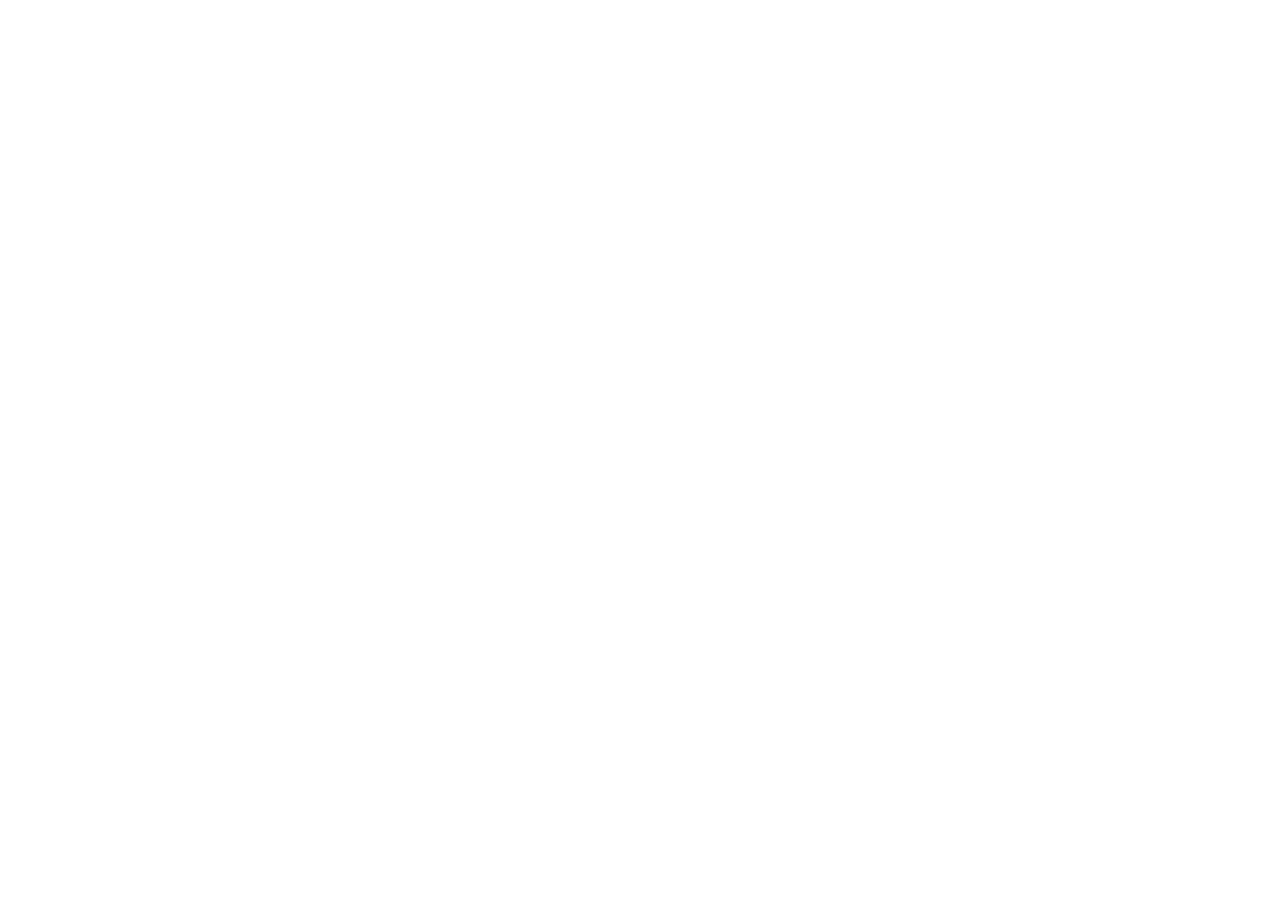
==== portfolio.html @ 80ed5ce6 "создал новую страницу портфолио" ====
<!DOCTYPE html>
<html lang="uk">
<head>
  <meta charset="UTF-8">
  <meta http-equiv="X-UA-Compatible" content="IE=edge">
  <meta name="viewport" content="width=device-width, initial-scale=1.0">
  <title>Веб Студія</title>
  <link rel="stylesheet" href="./css/styles.css">
</head>
<body>
  
</body>
</html>
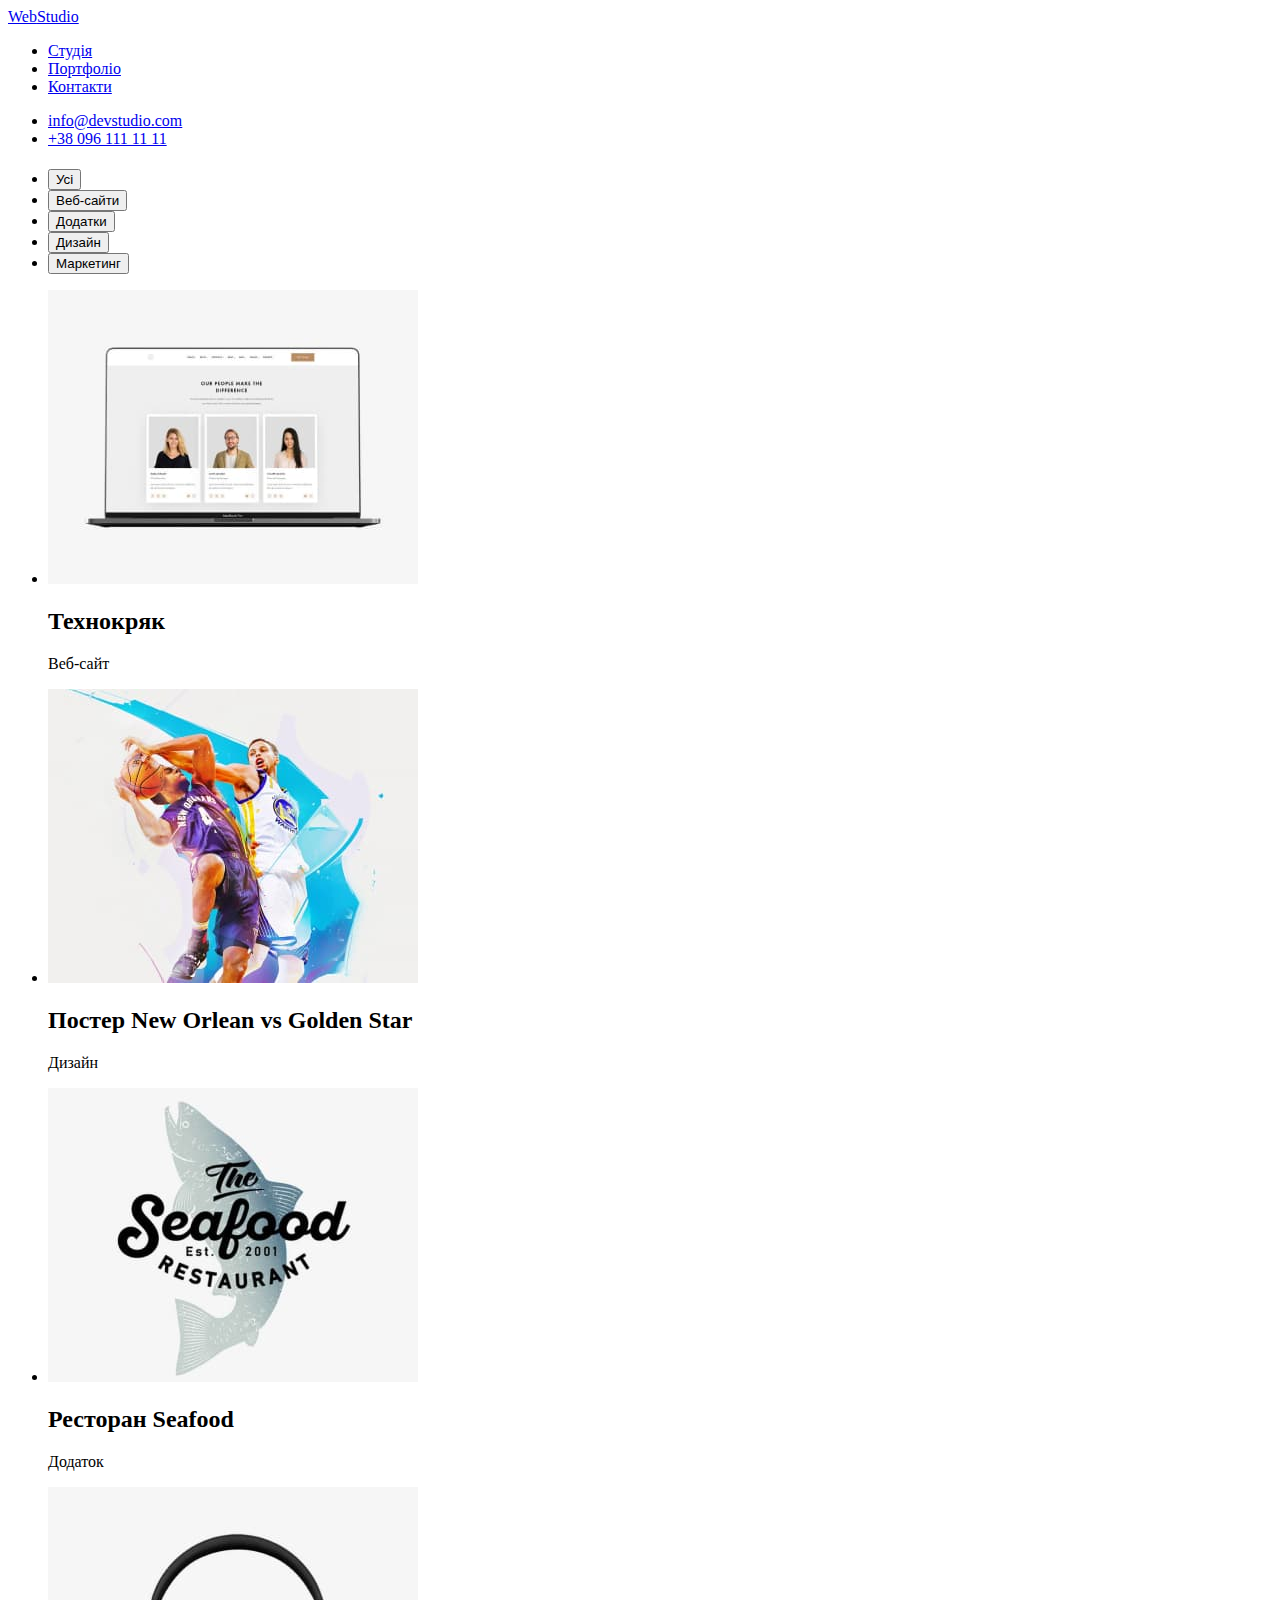
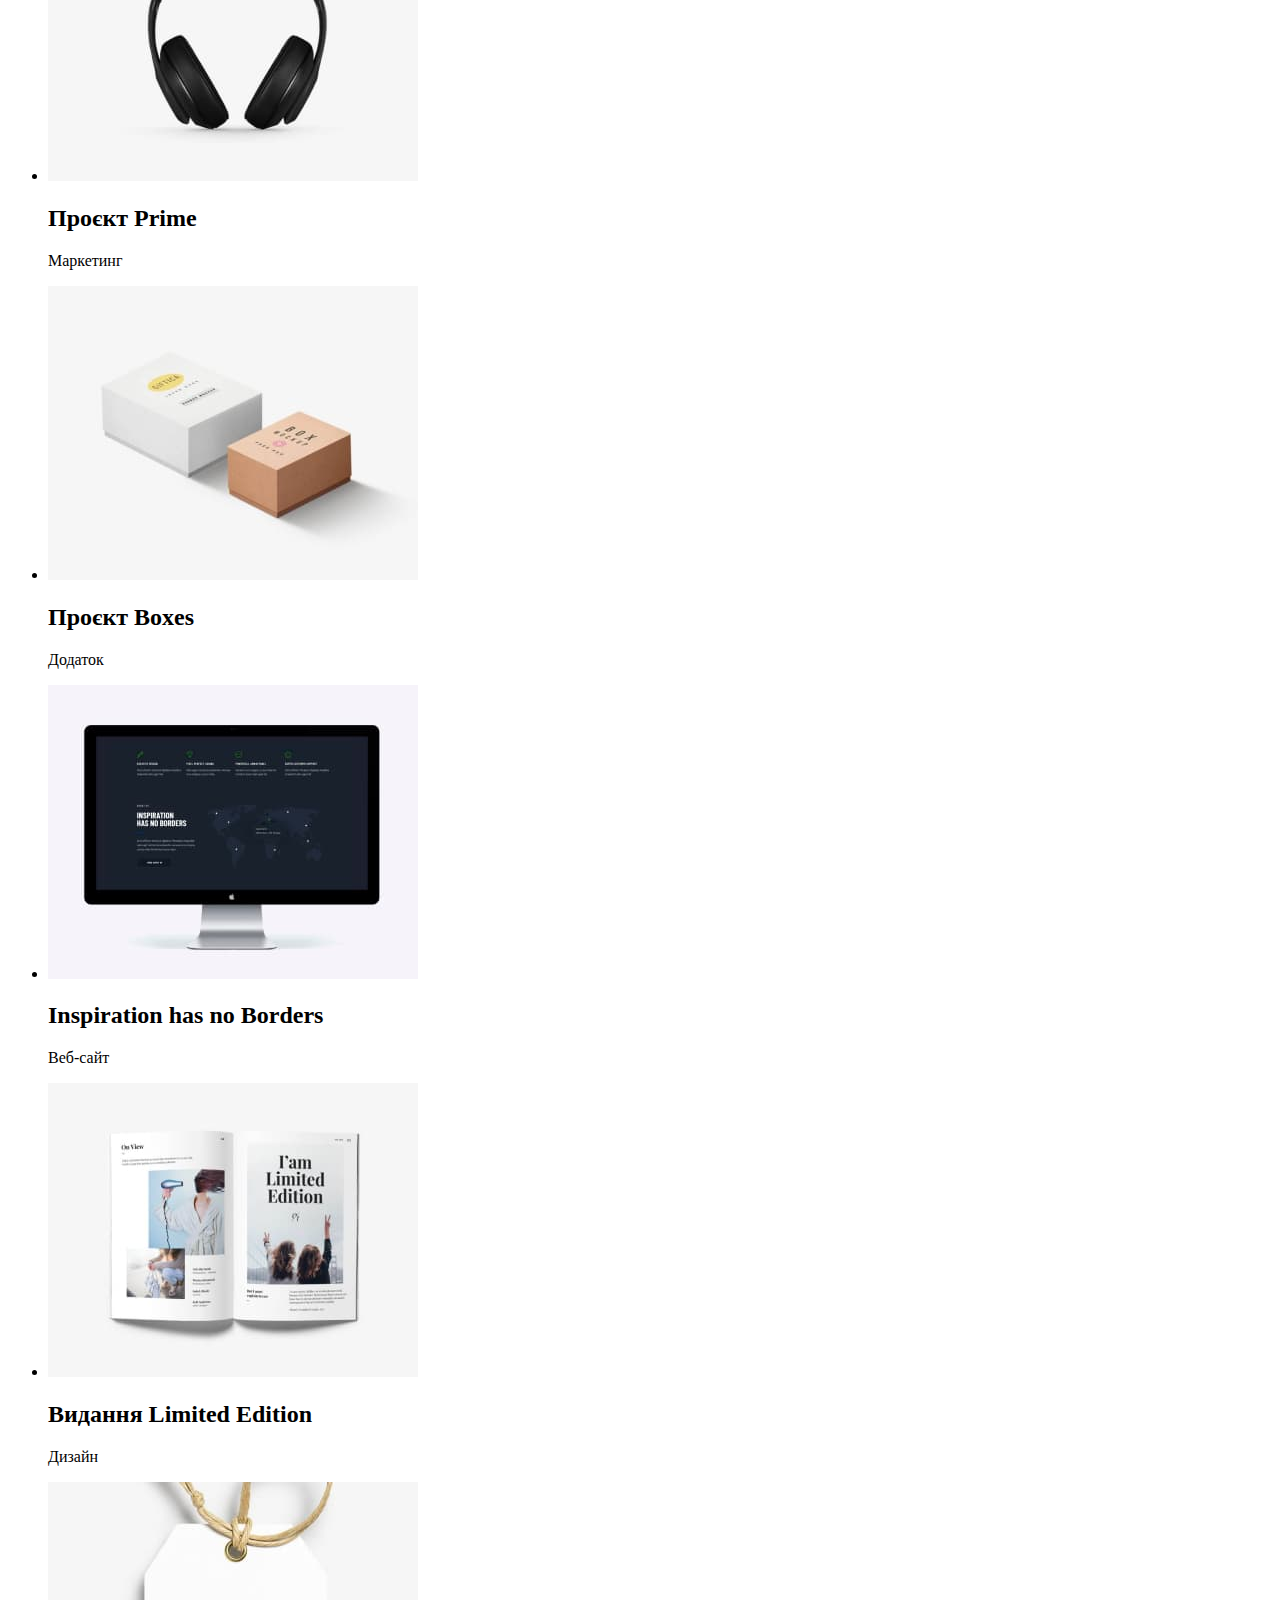
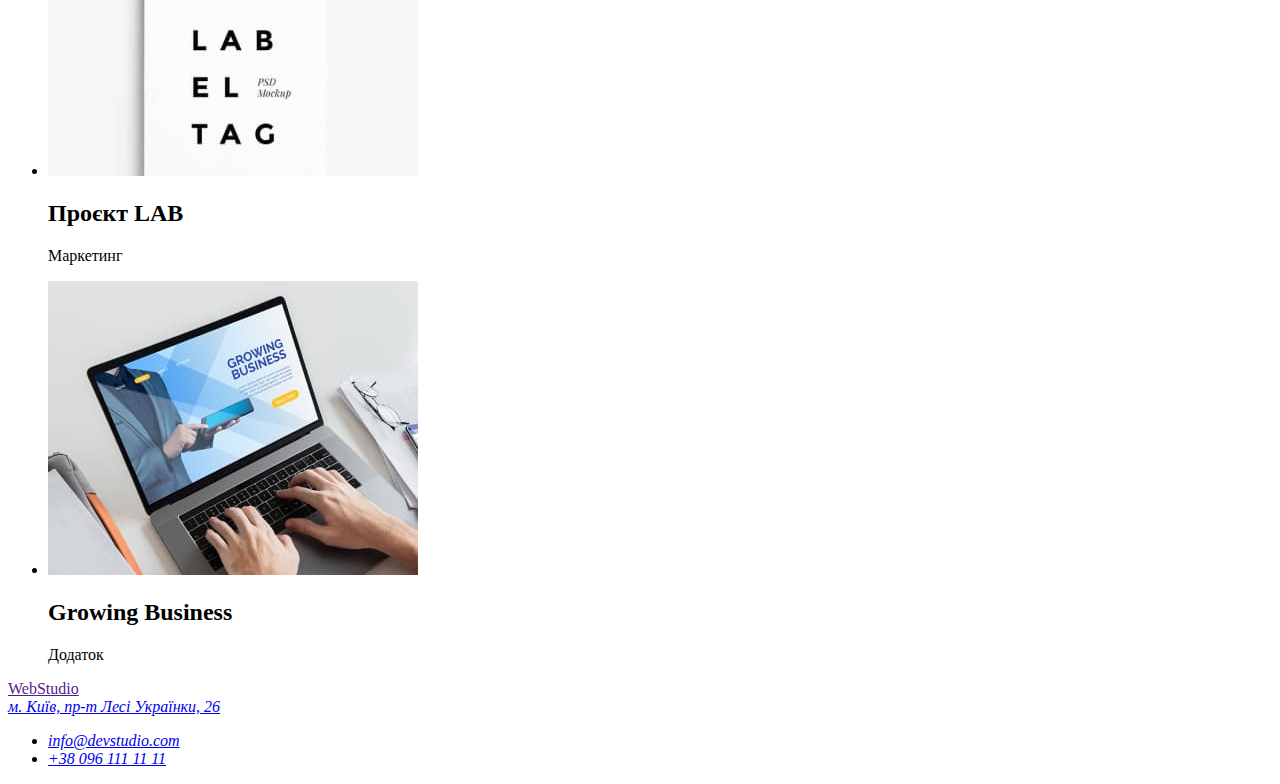
==== commit 98b0b01e: "добавил фото" ====
--- a/portfolio.html
+++ b/portfolio.html
@@ -8,6 +8,98 @@
   <link rel="stylesheet" href="./css/styles.css">
 </head>
 <body>
+
+  <header>
+    <nav>
+      <a href="/">
+        <span>Web</span>Studio
+      </a>
+      <ul>
+        <li><a href="./index.html">Студія</a></li>
+        <li><a href="./portfolio.html">Портфоліо</a></li>
+        <li><a href="./index.html">Контакти</a></li>
+      </ul>
+    </nav>
+    <ul>
+      <li><a href="mailto:info@devstudio.com">info@devstudio.com</a></li>
+      <li><a href="tel:+380961111111">+38 096 111 11 11</a></li>
+    </ul>
+  </header>
+
+  <main>
+    <h1></h1>
+    <ul>
+      <li><button type="button">Усі</button></li>
+      <li><button type="button">Веб-сайти</button></li>
+      <li><button type="button">Додатки</button></li>
+      <li><button type="button">Дизайн</button></li>
+      <li><button type="button">Маркетинг</button></li>
+    </ul>
+
+    <section>
+
+      <ul>
+        <li>
+          <img src="./images/websait.jpeg" alt="вебсайт">
+          <h2>Технокряк</h2>
+          <p>Веб-сайт</p>
+        </li>
+        <li>
+          <img src="./images/basketsport.jpeg" alt="постер">
+          <h2>Постер New Orlean vs Golden Star</h2>
+          <p>Дизайн</p>
+        </li>
+        <li>
+          <img src="./images/seafood.jpeg" alt="додаток ресторан">
+          <h2>Ресторан Seafood</h2>
+          <p>Додаток</p>
+        </li>
+        <li>
+          <img src="./images/headphones.jpeg" alt="навушники">
+          <h2>Проєкт Prime</h2>
+          <p>Маркетинг</p>
+        </li>
+        <li>
+          <img src="./images/box.jpeg" alt="коробки">
+          <h2>Проєкт Boxes</h2>
+          <p>Додаток</p>
+        </li>
+        <li>
+          <img src="./images/mac.jpeg" alt="макентош">
+          <h2>Inspiration has no Borders</h2>
+          <p>Веб-сайт</p>
+        </li>
+        <li>
+          <img src="./images/book.jpeg" alt="книга">
+          <h2>Видання Limited Edition</h2>
+          <p>Дизайн</p>
+        </li>
+        <li>
+          <img src="./images/lab.jpeg" alt="лейба">
+          <h2>Проєкт LAB</h2>
+          <p>Маркетинг</p>
+        </li>
+        <li>
+          <img src="./images/macpro.jpeg" alt="макбук">
+          <h2>Growing Business</h2>
+          <p>Додаток</p>
+        </li>
+      </ul>
+    </section>
+  </main>
+
+  <footer>
+    <a href="">
+      <span>Web</span>Studio
+    </a>
+    <address>
+      <a href="https://goo.gl/maps/vBp6YSZijUW81bZh8" target="_blank">м. Київ, пр-т Лесі Українки, 26</a>
+      <ul>
+        <li><a href="mailto:info@devstudio.com">info@devstudio.com</a></li>
+        <li><a href="tel:+380961111111">+38 096 111 11 11</a></li>
+      </ul>
+    </address>
+  </footer>
   
 </body>
 </html>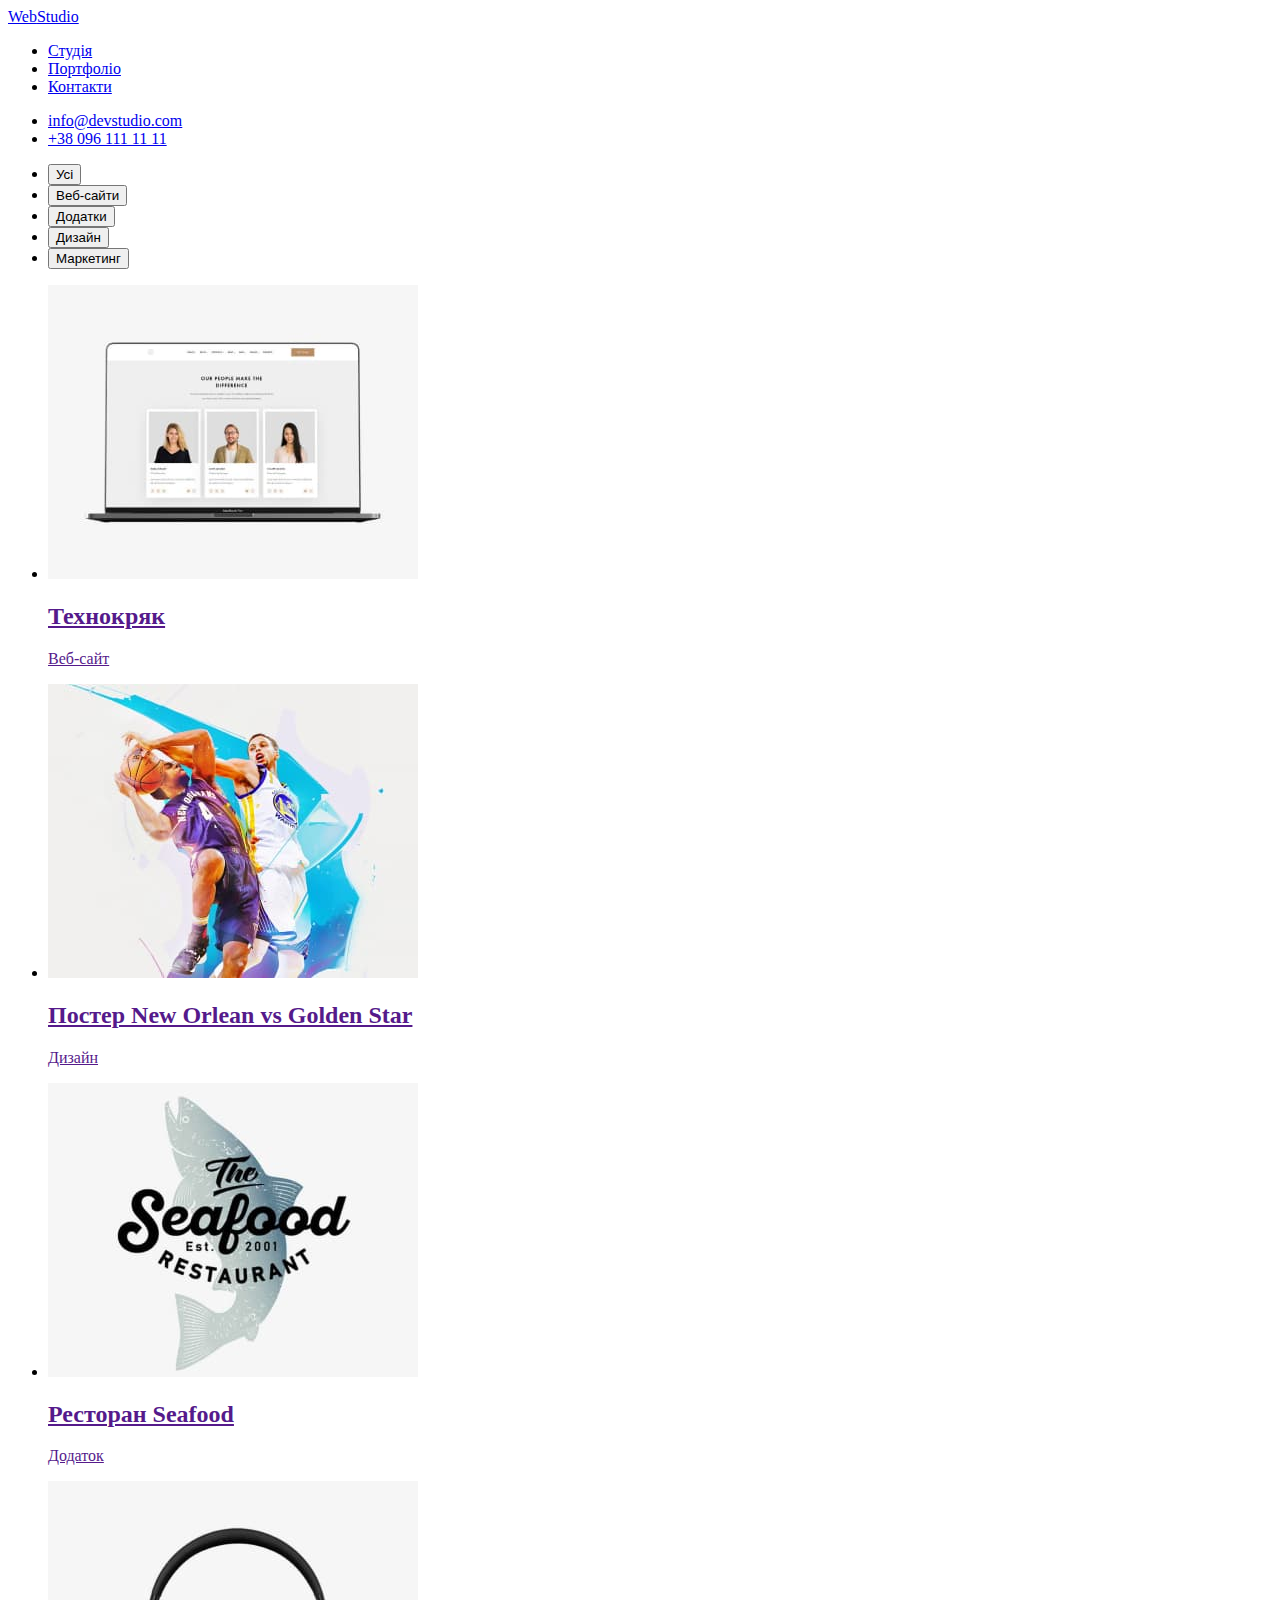
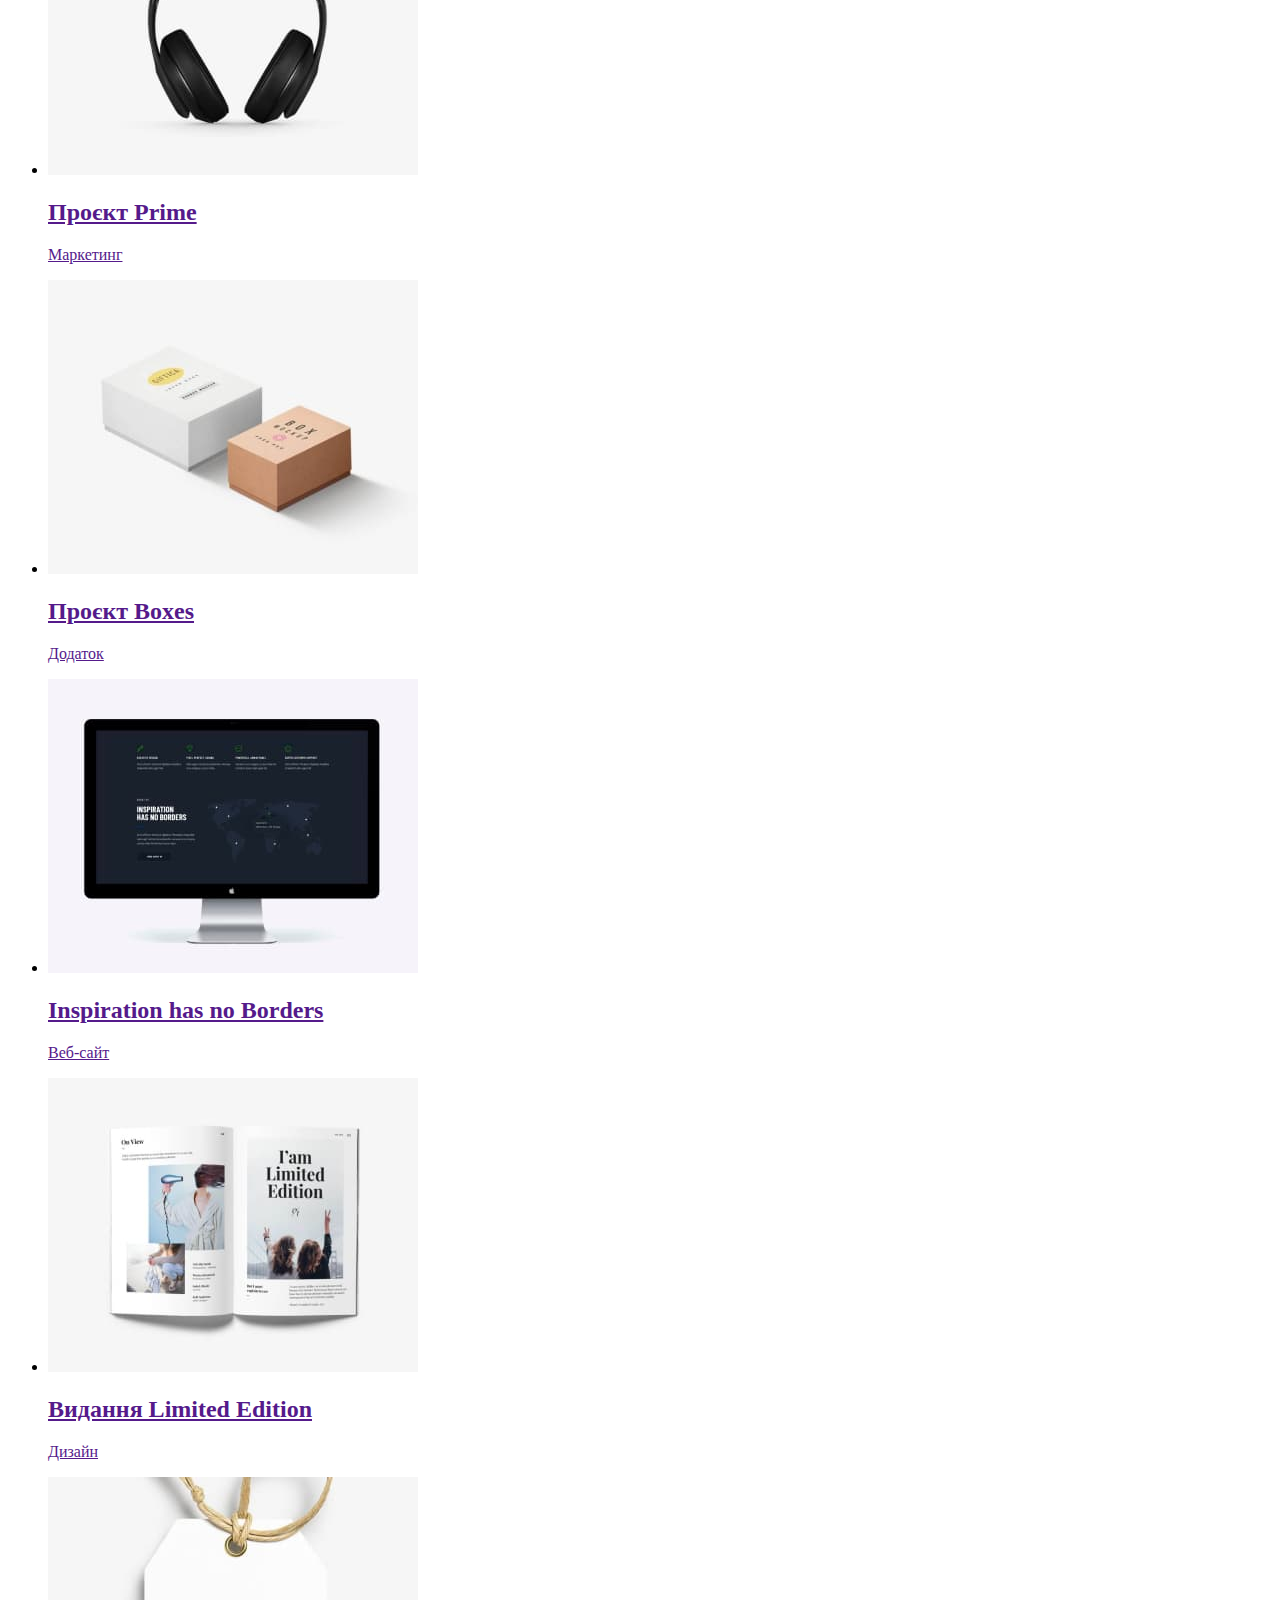
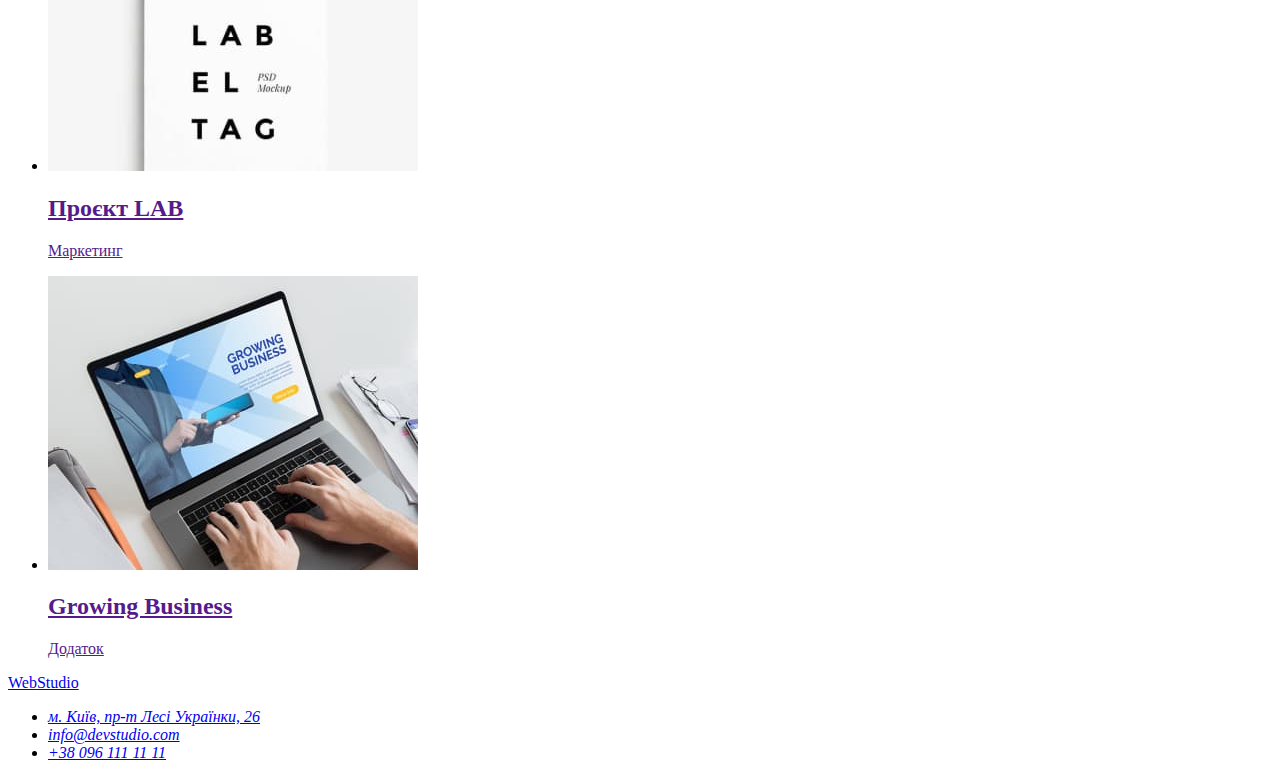
==== commit da1d31ac: "Добавил страницу портфолио" ====
--- a/portfolio.html
+++ b/portfolio.html
@@ -5,98 +5,138 @@
   <meta http-equiv="X-UA-Compatible" content="IE=edge">
   <meta name="viewport" content="width=device-width, initial-scale=1.0">
   <title>Веб Студія</title>
+  <link rel="preconnect" href="https://fonts.googleapis.com">
+  <link rel="preconnect" href="https://fonts.gstatic.com" crossorigin>
+  <link href="https://fonts.googleapis.com/css2?family=Raleway:wght@700&family=Roboto:wght@400;500;700;900&display=swap" rel="stylesheet">
   <link rel="stylesheet" href="./css/styles.css">
 </head>
 <body>
 
-  <header>
-    <nav>
-      <a href="/">
-        <span>Web</span>Studio
+  <!-- Шапка -->
+  <header class="header">
+    <nav class="header-nav">
+      <!-- Лого -->
+      <a class="logo link" href="./index.html">
+        Web<span class="logo-black">Studio</span>
       </a>
-      <ul>
-        <li><a href="./index.html">Студія</a></li>
-        <li><a href="./portfolio.html">Портфоліо</a></li>
-        <li><a href="./index.html">Контакти</a></li>
+      <!-- Навигация -->
+      <ul class="list">
+        <li><a class="header-nav-link link" href="./index.html">Студія</a></li>
+        <li><a class="header-nav-link link current" href="./portfolio.html">Портфоліо</a></li>
+        <li><a class="header-nav-link link" href="./index.html">Контакти</a></li>
       </ul>
     </nav>
-    <ul>
-      <li><a href="mailto:info@devstudio.com">info@devstudio.com</a></li>
-      <li><a href="tel:+380961111111">+38 096 111 11 11</a></li>
+    <!-- Контакты -->
+    <ul class="list">
+      <li><a class="header-contact-link link" href="mailto:info@devstudio.com">info@devstudio.com</a></li>
+      <li><a class="header-contact-link link" href="tel:+380961111111">+38 096 111 11 11</a></li>
     </ul>
   </header>
-
+  <!-- Примеры работ -->
   <main>
-    <h1></h1>
-    <ul>
-      <li><button type="button">Усі</button></li>
-      <li><button type="button">Веб-сайти</button></li>
-      <li><button type="button">Додатки</button></li>
-      <li><button type="button">Дизайн</button></li>
-      <li><button type="button">Маркетинг</button></li>
-    </ul>
-
     <section>
-
-      <ul>
+      <h1 hidden>Приклади робіт</h1>
+      <ul class="list">
         <li>
-          <img src="./images/websait.jpeg" alt="вебсайт">
-          <h2>Технокряк</h2>
-          <p>Веб-сайт</p>
+          <button class="portfolio-btn" type="button">Усі</button>
         </li>
         <li>
-          <img src="./images/basketsport.jpeg" alt="постер">
-          <h2>Постер New Orlean vs Golden Star</h2>
-          <p>Дизайн</p>
+          <button class="portfolio-btn" type="button">Веб-сайти</button>
         </li>
         <li>
-          <img src="./images/seafood.jpeg" alt="додаток ресторан">
-          <h2>Ресторан Seafood</h2>
-          <p>Додаток</p>
+          <button class="portfolio-btn" type="button">Додатки</button>
         </li>
         <li>
-          <img src="./images/headphones.jpeg" alt="навушники">
-          <h2>Проєкт Prime</h2>
-          <p>Маркетинг</p>
+          <button class="portfolio-btn" type="button">Дизайн</button>
         </li>
         <li>
-          <img src="./images/box.jpeg" alt="коробки">
-          <h2>Проєкт Boxes</h2>
-          <p>Додаток</p>
+          <button class="portfolio-btn" type="button">Маркетинг</button>
+        </li>
+      </ul>
+    </section>
+    
+    <!-- Портфолио примеров работ -->
+    <section>
+      <ul class="list">
+        <li>
+          <a class="link" href="">
+            <img src="./images/websait.jpeg" alt="вебсайт" width="370">
+            <h2 class="portfolio-list-title">Технокряк</h2>
+            <p class="portfolio-list-text">Веб-сайт</p> 
+          </a>
         </li>
         <li>
-          <img src="./images/mac.jpeg" alt="макентош">
-          <h2>Inspiration has no Borders</h2>
-          <p>Веб-сайт</p>
+          <a class="link" href="">
+            <img src="./images/basketsport.jpeg" alt="постер" width="370">
+            <h2 class="portfolio-list-title">Постер New Orlean vs Golden Star</h2>
+            <p class="portfolio-list-text">Дизайн</p>
+          </a>
         </li>
         <li>
-          <img src="./images/book.jpeg" alt="книга">
-          <h2>Видання Limited Edition</h2>
-          <p>Дизайн</p>
+          <a class="link" href="">
+            <img src="./images/seafood.jpeg" alt="додаток ресторан" width="370">
+            <h2 class="portfolio-list-title">Ресторан Seafood</h2>
+            <p class="portfolio-list-text">Додаток</p>
+          </a>
         </li>
         <li>
-          <img src="./images/lab.jpeg" alt="лейба">
-          <h2>Проєкт LAB</h2>
-          <p>Маркетинг</p>
+          <a class="link" href="">
+            <img src="./images/headphones.jpeg" alt="навушники" width="370">
+            <h2 class="portfolio-list-title">Проєкт Prime</h2>
+            <p class="portfolio-list-text">Маркетинг</p>
+          </a>
         </li>
         <li>
-          <img src="./images/macpro.jpeg" alt="макбук">
-          <h2>Growing Business</h2>
-          <p>Додаток</p>
+          <a class="link" href="">
+            <img src="./images/box.jpeg" alt="коробки" width="370">
+            <h2 class="portfolio-list-title">Проєкт Boxes</h2>
+            <p class="portfolio-list-text">Додаток</p>
+          </a>
+        </li>
+        <li>
+          <a class="link" href="">
+            <img src="./images/mac.jpeg" alt="макентош" width="370">
+            <h2 class="portfolio-list-title">Inspiration has no Borders</h2>
+            <p class="portfolio-list-text">Веб-сайт</p>
+          </a>
+        </li>
+        <li>
+          <a class="link" href="">
+            <img src="./images/book.jpeg" alt="книга" width="370">
+            <h2 class="portfolio-list-title"> Видання Limited Edition</h2>
+            <p class="portfolio-list-text">Дизайн</p>
+          </a>
+        </li>
+        <li>
+          <a class="link" href="">
+            <img src="./images/lab.jpeg" alt="лейба" width="370">
+            <h2 class="portfolio-list-title">Проєкт LAB</h2>
+            <p class="portfolio-list-text">Маркетинг</p>
+          </a>
+        </li>
+        <li>
+          <a class="link" href="">
+            <img src="./images/macpro.jpeg" alt="макбук" width="370">
+            <h2 class="portfolio-list-title">Growing Business</h2>
+            <p class="portfolio-list-text">Додаток</p>
+          </a>
         </li>
       </ul>
     </section>
   </main>
-
-  <footer>
-    <a href="">
-      <span>Web</span>Studio
+  <!-- Подвал -->
+  <footer class="footer">
+    <a class="logo link" href="./index.html" >
+      Web<span class="logo-white">Studio</span>
     </a>
-    <address>
-      <a href="https://goo.gl/maps/vBp6YSZijUW81bZh8" target="_blank">м. Київ, пр-т Лесі Українки, 26</a>
-      <ul>
-        <li><a href="mailto:info@devstudio.com">info@devstudio.com</a></li>
-        <li><a href="tel:+380961111111">+38 096 111 11 11</a></li>
+    <!-- Контакты -->
+    <address class="contacts-footer">
+      <ul class="list">
+        <li>
+          <a class="footer-contact-link address link" href="https://goo.gl/maps/vBp6YSZijUW81bZh8 " target="_blank" rel="noreferrer noopener">м. Київ, пр-т Лесі Українки, 26</a>
+        </li>
+        <li><a class="footer-contact-link link" href="mailto:info@devstudio.com">info@devstudio.com</a></li>
+        <li><a class="footer-contact-link link" href="tel:+380961111111">+38 096 111 11 11</a></li>
       </ul>
     </address>
   </footer>
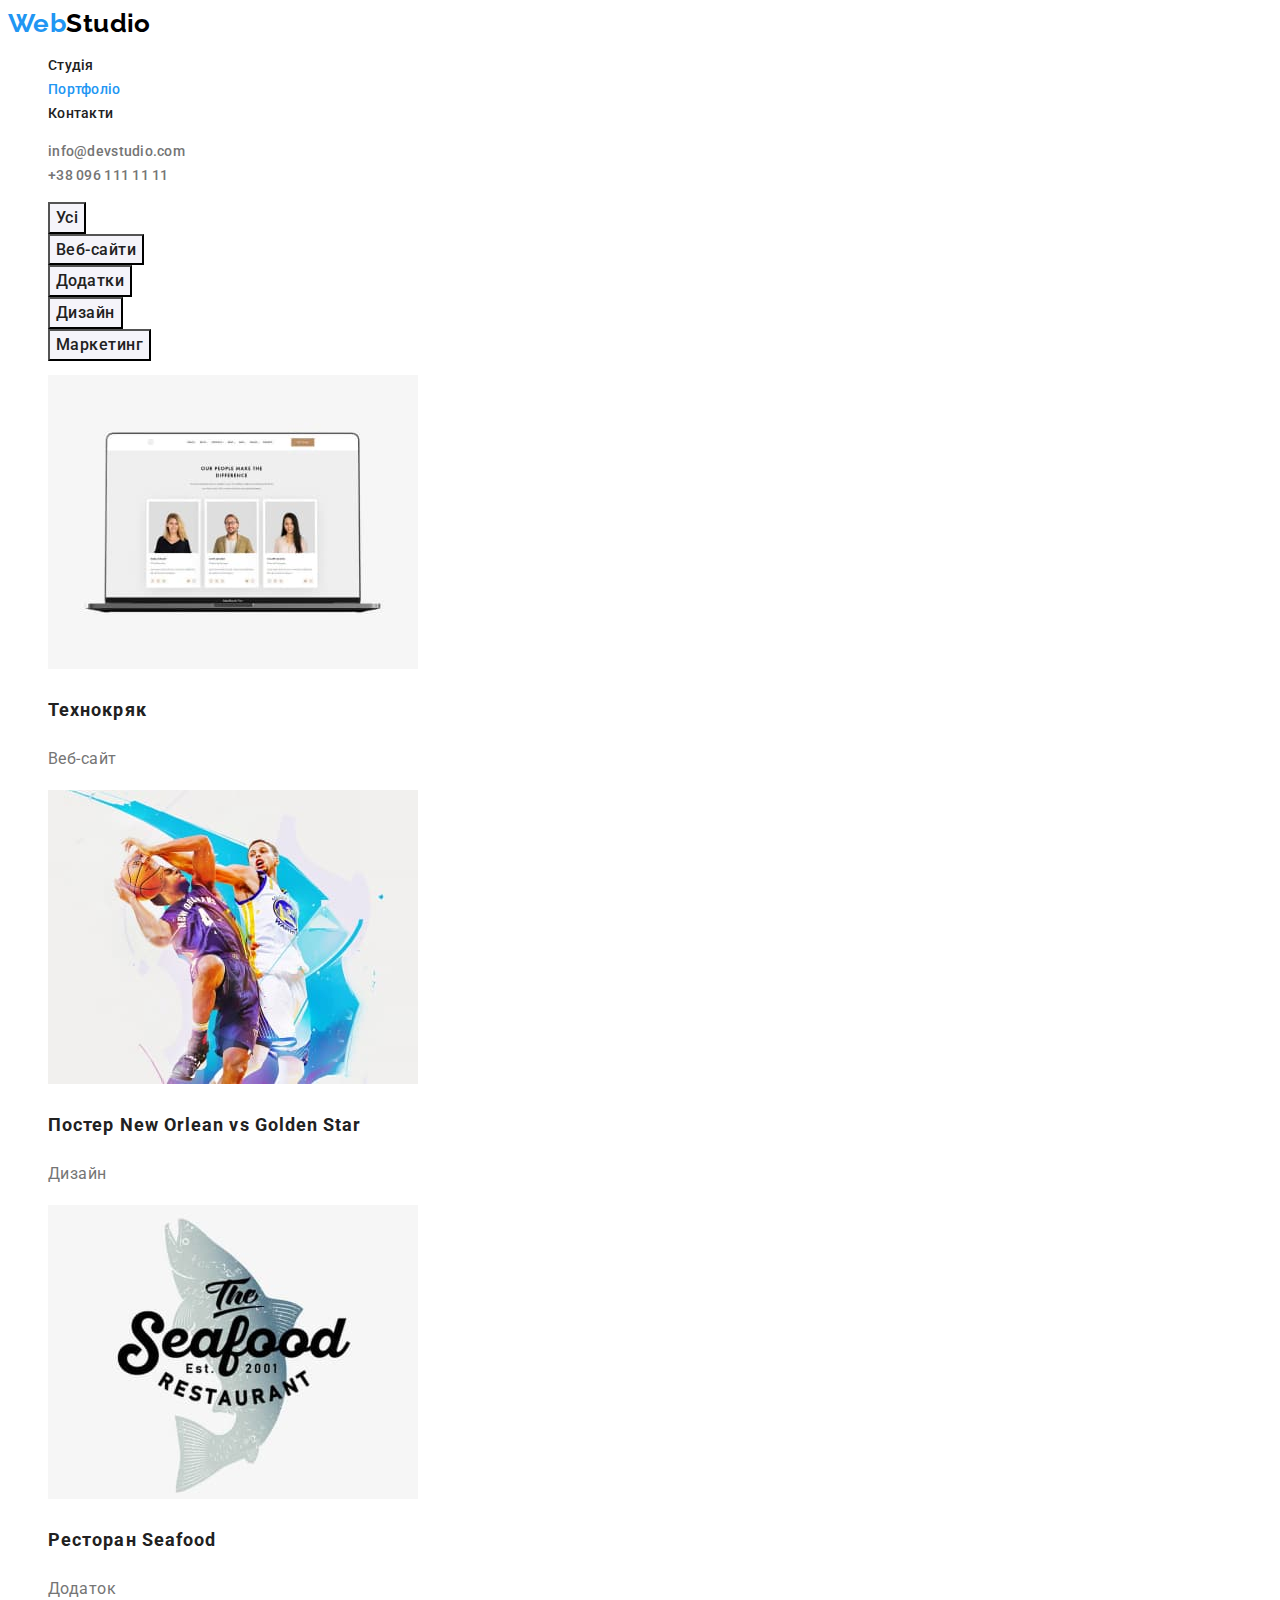
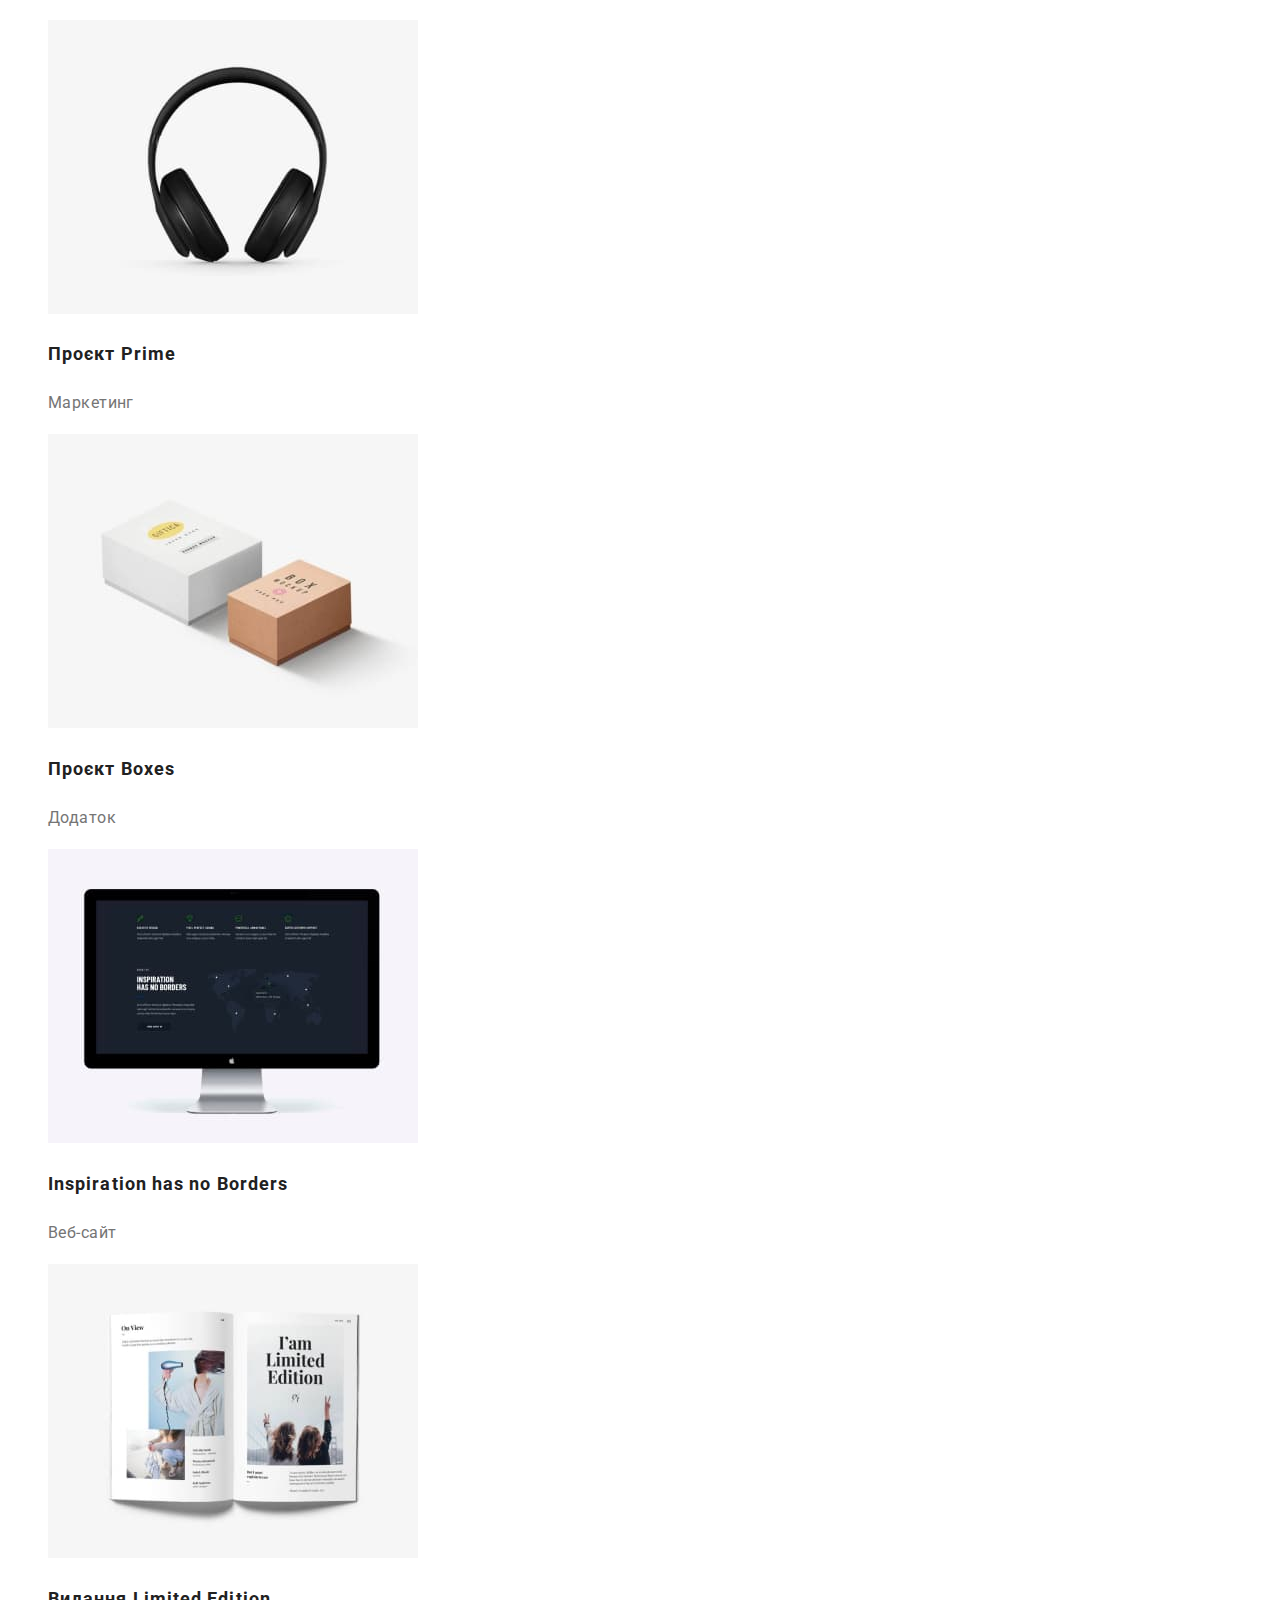
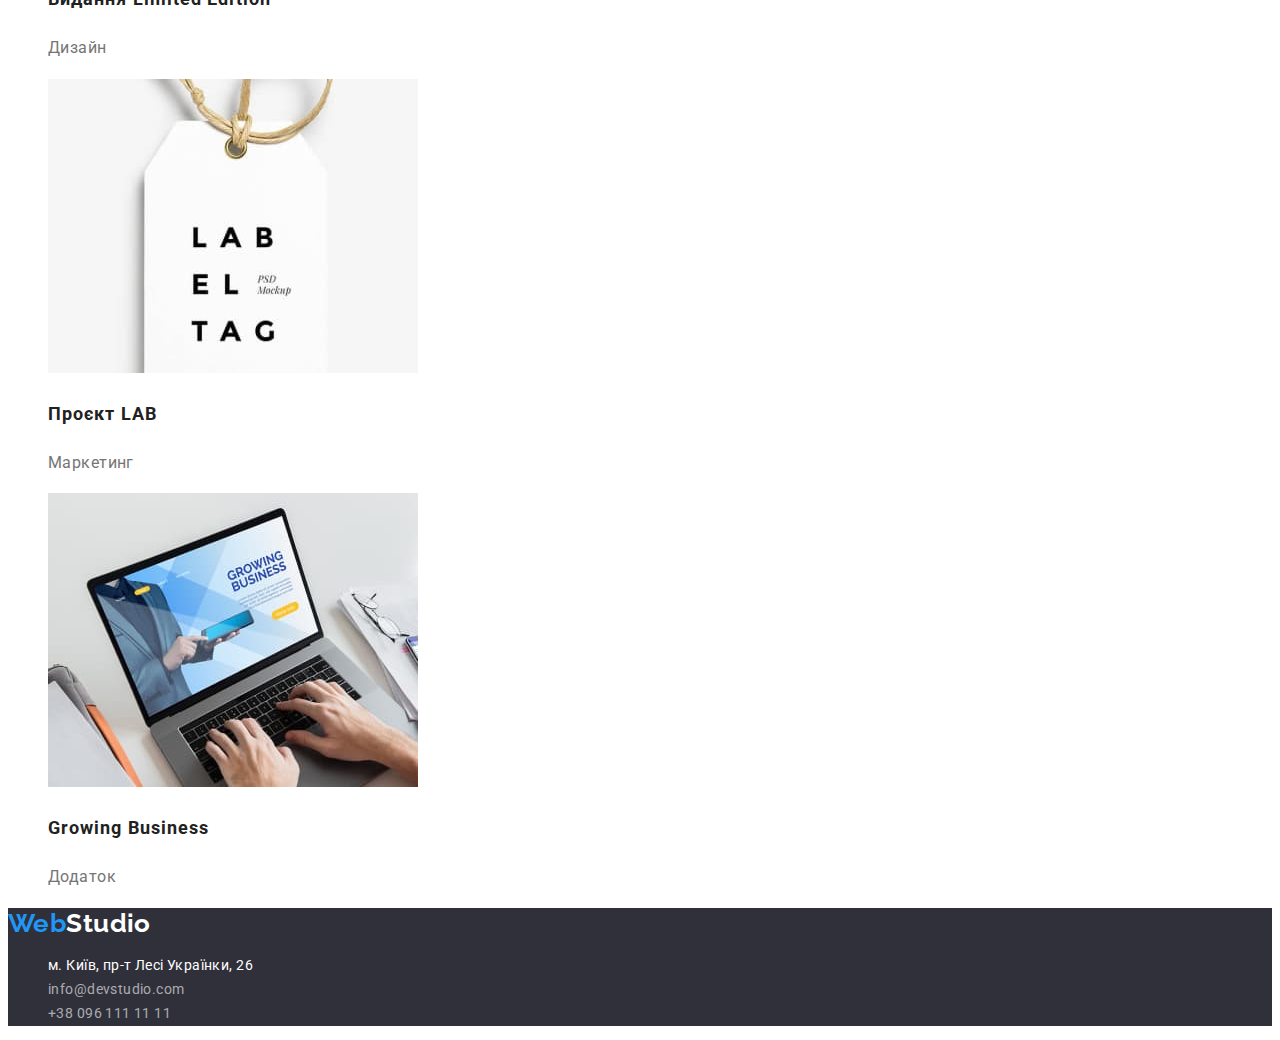
==== commit 28e7d383: "Исправление ошибок" ====
--- a/portfolio.html
+++ b/portfolio.html
@@ -53,10 +53,7 @@
           <button class="portfolio-btn" type="button">Маркетинг</button>
         </li>
       </ul>
-    </section>
-    
-    <!-- Портфолио примеров работ -->
-    <section>
+      <!-- Портфолио примеров работ -->
       <ul class="list">
         <li>
           <a class="link" href="">
--- a/css/styles.css
+++ b/css/styles.css
@@ -0,0 +1,199 @@
+:root {
+  --primary-text-color: #212121;
+  --secondary-text-color: #757575;
+  --accent-color: #2196f3;
+  --black-logo-color: #000000;
+  --footer-text-color: rgba(255, 255, 255, 0.6);
+  --white-back-text-color: #ffffff;
+  --baner-background-color: #2f303a;
+  --team-background-color: #f5f4fa;
+}
+
+body {
+  color:var(--primary-text-color);
+  background-color: var(--white-back-text-color);
+  font-family: 'Roboto', sans-serif;
+  font-size: 14px;
+  line-height: 1.71;
+  letter-spacing: 0.03em; 
+}
+
+/* ~~~~~~~~~Убираем точки списков~~~~~~~~ */
+.list {
+  list-style: none;
+}
+
+/* ~~~~~~~~Убираем подчеркивание ссылок~~~~~~~~ */
+.link {
+  text-decoration: none;
+}
+
+.logo {
+  font-family: 'Raleway', sans-serif;
+  font-weight: 700;
+  font-size: 26px;
+  line-height: 1.19;
+  color: var(--accent-color)
+}
+
+
+
+/* ~~~~~~~Шапка~~~~~~~ */
+.logo-black {
+  color: var(--black-logo-color);
+}
+
+.header-nav-link {
+  font-weight: 500;
+  line-height: 1.14;
+  letter-spacing: 0.02em;
+  color: var(--primary-text-color);
+}
+
+.header-contact-link {
+  font-weight: 500;
+  line-height: 1.14;
+  letter-spacing: 0.02em;
+  color: var(--secondary-text-color);
+}
+
+.header-nav-link:hover,
+.header-nav-link:focus,
+.header-contact-link:hover,
+.header-contact-link:focus {
+  color: var(--accent-color);
+}
+
+.header-nav-link.current {
+  color: var(--accent-color);
+}
+
+/* ~~~~~~~~Банер~~~~~~~~~ */
+.baner {
+  background-color: var(--baner-background-color);
+}
+
+.baner-title {
+  font-weight: 900;
+  font-size: 44px;
+  line-height: 1.36;
+  text-align: center;
+  letter-spacing: 0.06em;
+  text-transform: uppercase;
+  color: var(--white-back-text-color);
+}
+
+.baner-btn {
+  /* border: none;
+  box-shadow: 0px 4px 4px rgba(0, 0, 0, 0.15);
+  border-radius: 4px; */
+  display: flex;
+  align-items: center;
+  text-align: center;
+  cursor: pointer;
+  font-weight: 700;
+  font-size: 16px;
+  line-height: 1.87;
+  letter-spacing: 0.06em;
+  background-color: var(--accent-color);
+  color: var(--white-back-text-color);
+}
+
+.baner-btn:hover,
+.baner-btn:focus {
+  background-color: var(--white-back-text-color);
+  color: var(--accent-color);
+}
+
+/* ~~~~~~Список приеимуществ~~~~~~ */
+.features-title {
+  font-size: 14px;
+  line-height: 1.14;
+  text-transform: uppercase;
+}
+
+.features-text {
+  color: var(--secondary-text-color);
+}
+
+/* ~~~~~~~~Список занятий~~~~~~~~ */
+.section-title {
+  font-size: 36px;
+  line-height: 1.17;
+  text-align: center;
+}
+
+/* ~~~~~~~~Наша команда~~~~~~~~ */
+.team-section {
+  background-color: var(--team-background-color);
+}
+
+.team-worker {
+  font-weight: 500;
+  font-size: 16px;
+  line-height: 1.18;
+  text-align: center;
+}
+
+.team-profession {
+font-size: 16px;
+line-height: 1.18;
+text-align: center;
+color: var(--secondary-text-color)
+}
+
+/* ~~~~~~~~Подвал~~~~~~~ */
+.footer-contact-link {
+  font-style: normal;
+  line-height:1.71;
+  color: var(--footer-text-color)
+}
+
+.footer-contact-link:hover,
+.footer-contact-link:focus {
+  color: var(--accent-color);
+}
+
+.footer {
+  background-color: var(--baner-background-color)
+}
+
+.logo-white {
+  color: var(--white-back-text-color)
+}
+
+.footer-contact-link.address {
+  color: var(--white-back-text-color);
+}
+
+/* ~~~~~ . Портфолио . ~~~~~ */
+.portfolio-btn {
+  font-family: 'Roboto', sans-serif;
+  font-weight: 500;
+  font-size: 16px;
+  line-height: 1.62;
+  text-align: center;
+  letter-spacing: 0.03em;
+  cursor: pointer;
+  color: var(--primary-text-color);
+  background-color: var(--team-background-color);
+}
+
+.portfolio-btn:hover,
+.portfolio-btn:focus {
+  background-color: var(--accent-color);
+  color: var(--white-back-text-color);
+}
+
+.portfolio-list-title {
+  font-size: 18px;
+  line-height: 2;
+  letter-spacing: 0.06em;
+  color: var(--primary-text-color);
+}
+
+.portfolio-list-text {
+  font-size: 16px;
+  line-height: 1.87;
+  color: var(--secondary-text-color);
+}